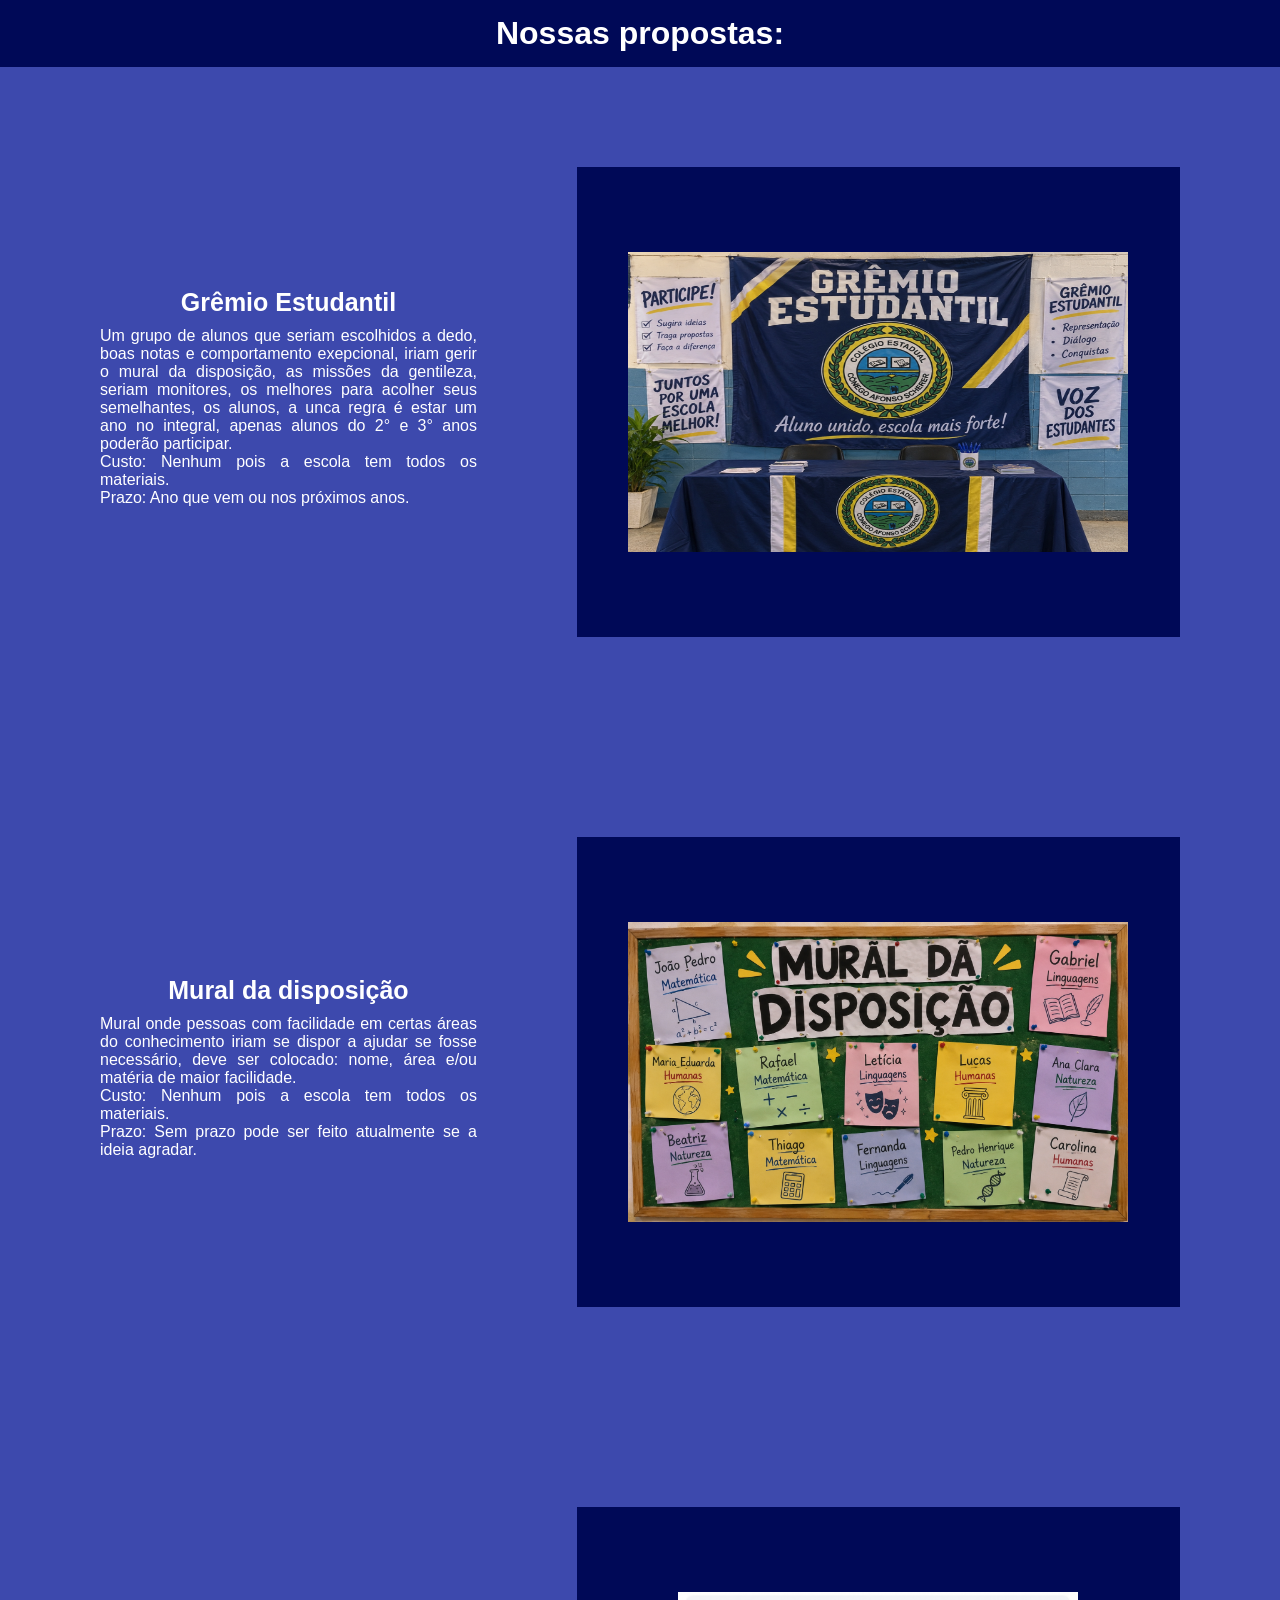
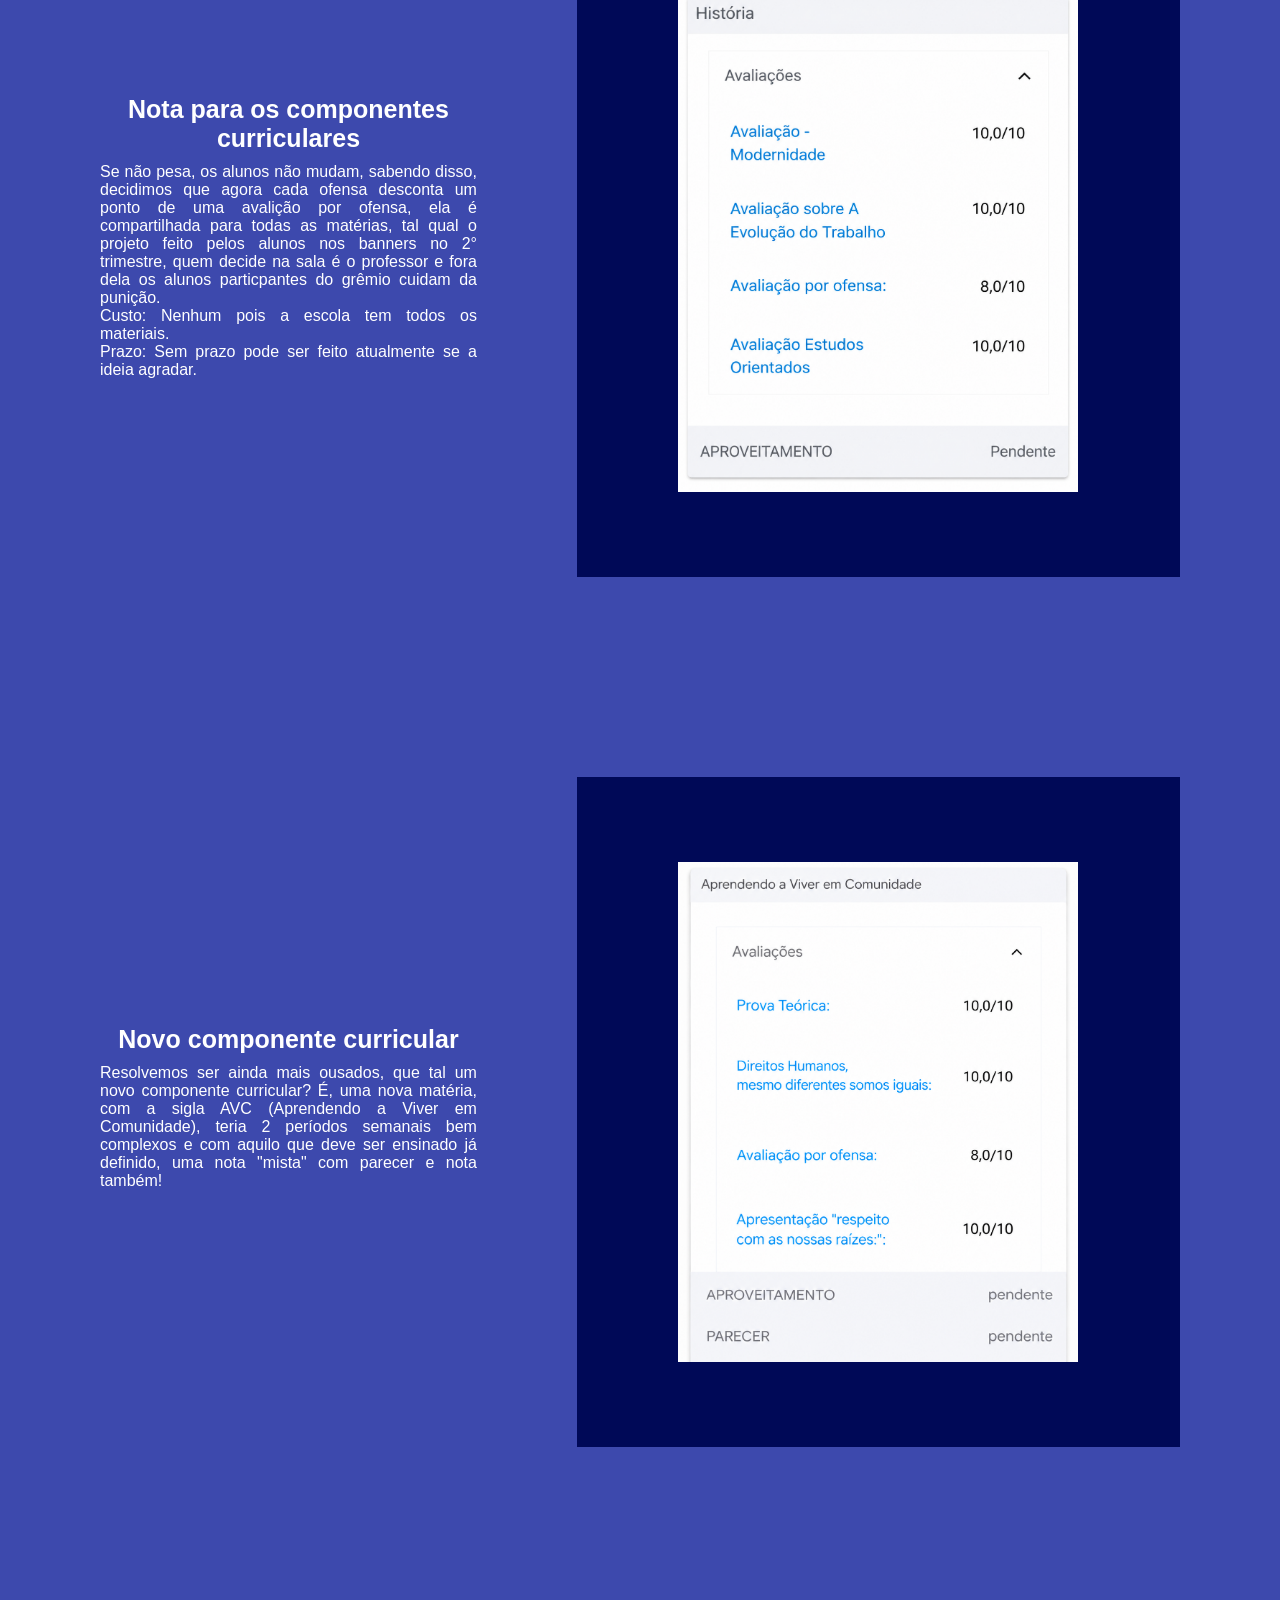
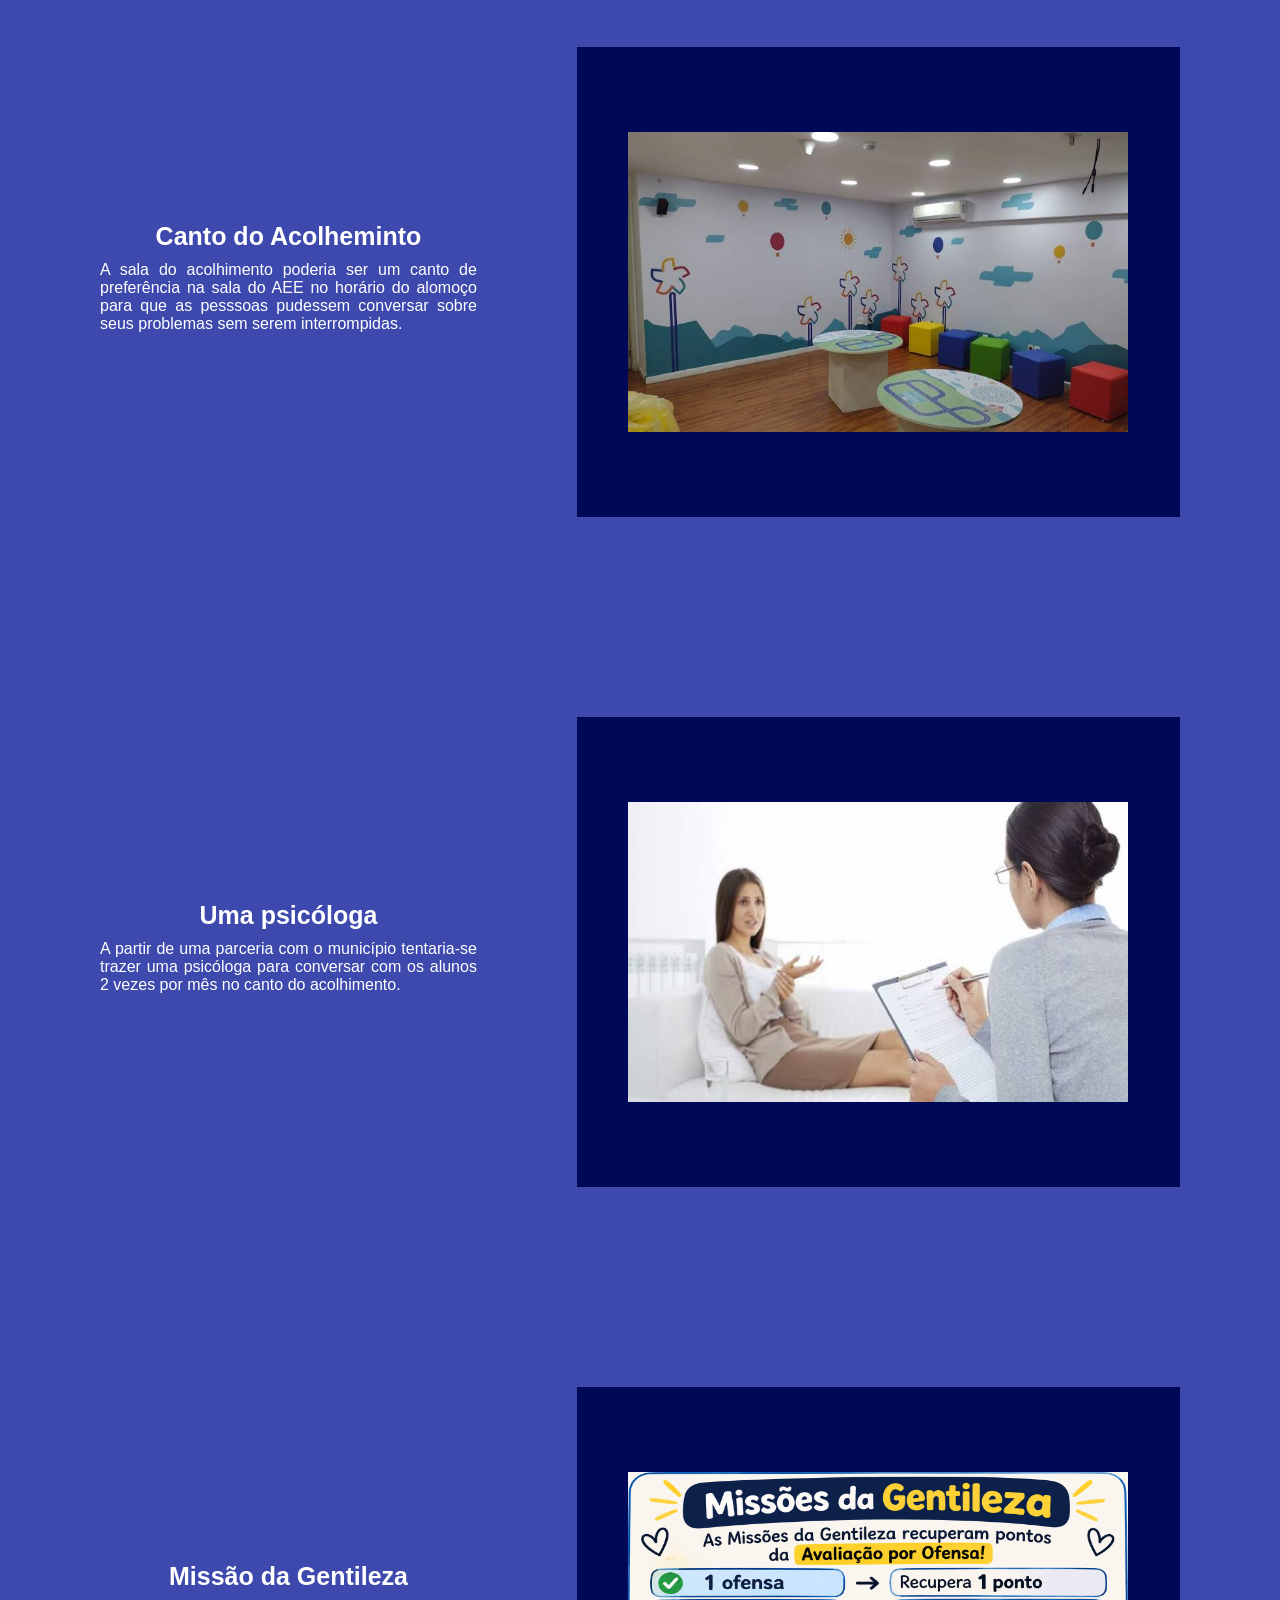
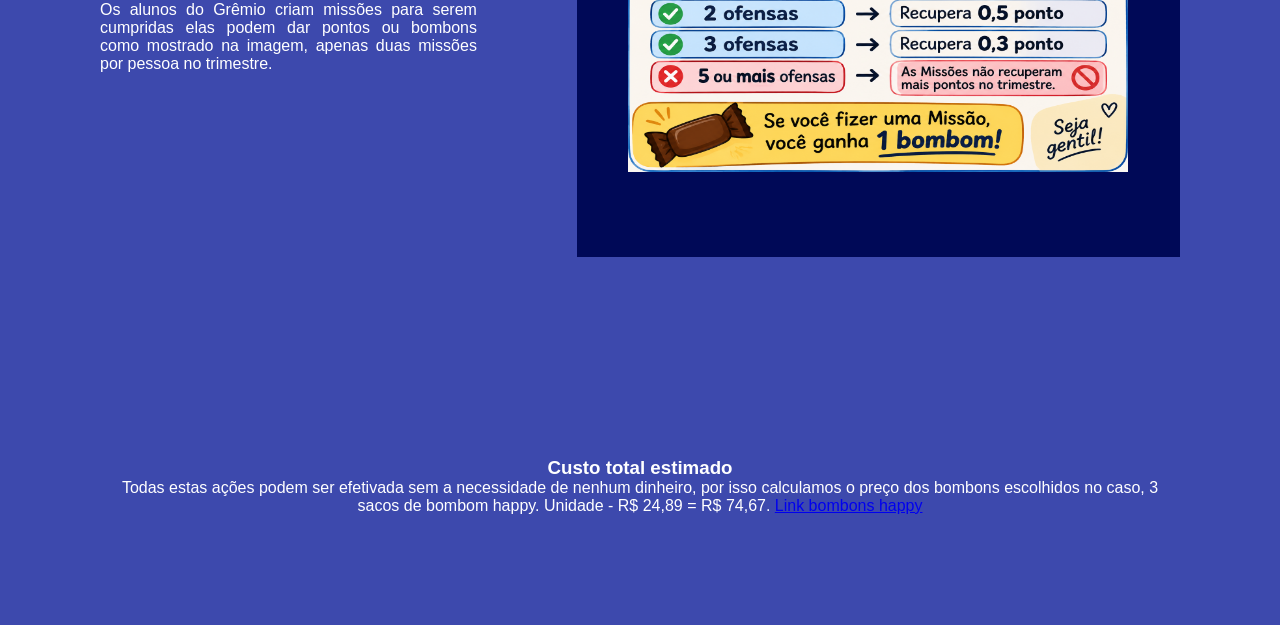
==== propostas.html @ c61bc933 "Add files via upload" ====
<!DOCTYPE html>
<html lang="pt-br">
<head>
    <meta charset="UTF-8">
    <meta name="viewport" content="width=device-width, initial-scale=1.0">
    <title>PROPOSTAS</title>
    <link rel="stylesheet" href="estilo-proposta.css">
</head>
<body>

    <header>
        <h1>Nossas propostas:</h1>
        </header>

        <section class="principal">
<nav class="textos">
<h1>Grêmio Estudantil</h1>
<p>Um grupo de alunos que seriam escolhidos a dedo, boas notas e comportamento exepcional, iriam gerir o mural da disposição, as missões da gentileza, seriam monitores, os melhores para acolher seus semelhantes, os alunos, a unca regra é estar um ano no integral, apenas alunos do 2° e 3° anos poderão participar.<br>
    Custo: Nenhum pois a escola tem todos os materiais. <br>
Prazo: Ano que vem ou nos próximos anos.</p>
</nav>

<nav class="imagem">
<img src="Grêmio_estudantil.png" alt="#">
</nav>
</section>

    <section class="principal">
<nav class="textos">
<h1>Mural da disposição</h1>
<p>Mural onde pessoas com facilidade em certas áreas do conhecimento iriam se dispor a ajudar se fosse necessário, deve ser colocado: nome, área e/ou matéria de maior facilidade. <br>
    Custo: Nenhum pois a escola tem todos os materiais. <br>
Prazo: Sem prazo pode ser feito atualmente se a ideia agradar.
</p>
</nav>
<nav class="imagem">
<img src="mural_da_disposicao.png" alt="#">
</nav>
</section>

</section>

<section class="principal">
<nav class="textos">
<h1>Nota para os componentes curriculares </h1>
<p>Se não pesa, os alunos não mudam, sabendo disso, decidimos que agora cada ofensa desconta um ponto de uma avalição por ofensa, ela é compartilhada para todas as matérias, tal qual o projeto feito pelos alunos nos banners no 2° trimestre, quem decide na sala é o professor e fora dela os alunos particpantes do grêmio cuidam da punição.<br>
    Custo: Nenhum pois a escola tem todos os materiais. <br>
Prazo: Sem prazo pode ser feito atualmente se a ideia agradar.
</p>
</nav>

<nav class="imagem-avaliação">
<img src="Avaliação_no_trimestre.png" alt="#">
</nav>
</section>

<section class="principal">
<nav class="textos">
<h1>Novo componente curricular</h1>
<p>Resolvemos ser ainda mais ousados, que tal um novo componente curricular? É, uma nova matéria, com a sigla AVC (Aprendendo a Viver em Comunidade), teria 2 períodos semanais bem complexos e com aquilo que deve ser ensinado já definido, uma nota "mista" com parecer e nota também!</p>
</nav>

<nav class="imagem-avaliação">
<img src="ACC_no_esvola.rs.jpeg" alt="#">
</nav>
</section>

<section class="principal">
<nav class="textos">
<h1>Canto do Acolheminto</h1>
<p>A sala do acolhimento poderia ser um canto de preferência na sala do AEE no horário do alomoço para que as pesssoas pudessem conversar sobre seus problemas sem serem interrompidas.</p>
</nav>

<nav class="imagem">
<img src="images (1).jpg" alt="#">
</nav>
</section>

<section class="principal">
<nav class="textos">
<h1>Uma psicóloga</h1>
<p>A partir de uma parceria com o município tentaria-se trazer uma psicóloga para conversar com os alunos 2 vezes por mês no canto do acolhimento.</p>
</nav>

<nav class="imagem">
<img src="images.jpg" alt="#">
</nav>
</section>

<section class="principal">
<nav class="textos">
<h1>Missão da Gentileza</h1>
<p>Os alunos do Grêmio criam missões para serem cumpridas elas podem dar pontos ou bombons como mostrado na imagem, apenas duas missões por pessoa no trimestre.</p>
</nav>

<nav class="imagem">
<img src="Tabela_missao=pontos.png" alt="#">
</nav>
</section>


<section class="principal">
<nav class="texto">
<h1>Custo total estimado</h1>
<p>Todas estas ações podem ser efetivada sem a necessidade de nenhum dinheiro, por isso calculamos o preço dos bombons escolhidos no caso, 3 sacos de bombom happy. Unidade - R$ 24,89 = R$ 74,67. <a href="https://www.docemalu.com.br/bombons-sortidos-happy-end-400g---jazam-112360/p?srsltid=AYCX9vK2hyTwc2IkwRJ2m3hssxT3ZAmFHJpSSJJ9kpph8-y9R8guoxyR" target="_blank">Link bombons happy</a></p></nav>
</body>
</html>
---- estilo-proposta.css ----
*{
    margin: 0;
    padding: 0;
    box-sizing: border-box;
}
body{
    font-family: Arial, Helvetica, sans-serif;
    background: rgb(98, 108, 167);
}
header{
    display: flex;
    justify-content: center;
    align-items: center;
    padding: 15px;
    background: rgb(0, 9, 87) ;
    color: white;
    Transition: 0.7s;
}





.principal{
    background: rgb(61, 73, 173);
    align-items: center;
    justify-content: space-between;
    display: flex;
    padding: 100px;
}

.textos{
    color: white;
    width: 2500px;
    text-align: center;
    
}

.textos h1{
    font-size :25px;
    
}

.textos p{
    text-align: justify;
    transition: 0.7s;
}
.textos h1, p{
    margin-bottom: 10px;
}

.imagem-avaliação{
height: 670px;
    width: 4000px;
    background-color: rgb(0, 9, 87);
    align-items: center;
    justify-content: center;
    display: flex;
    margin-left: 100px ;}

    .imagem-avaliação img{
    height: 500px;
    width: 400px;
}

.imagem{
    height: 470px;
    width: 4000px;
    background-color: rgb(0, 9, 87);
    align-items: center;
    justify-content: center;
    display: flex;
    margin-left: 100px ;
}

.imagem img{
    height: 300px;
    width: 500px;
}

.texto{
     color: white;
    width: 2500px;
    text-align: center;
}


.textos p:hover{
    color: rgb(0, 183, 255);
    font-size: 20px;}


    header:hover{
       color: rgb(0, 183, 255);
    font-size: 40px;
    }
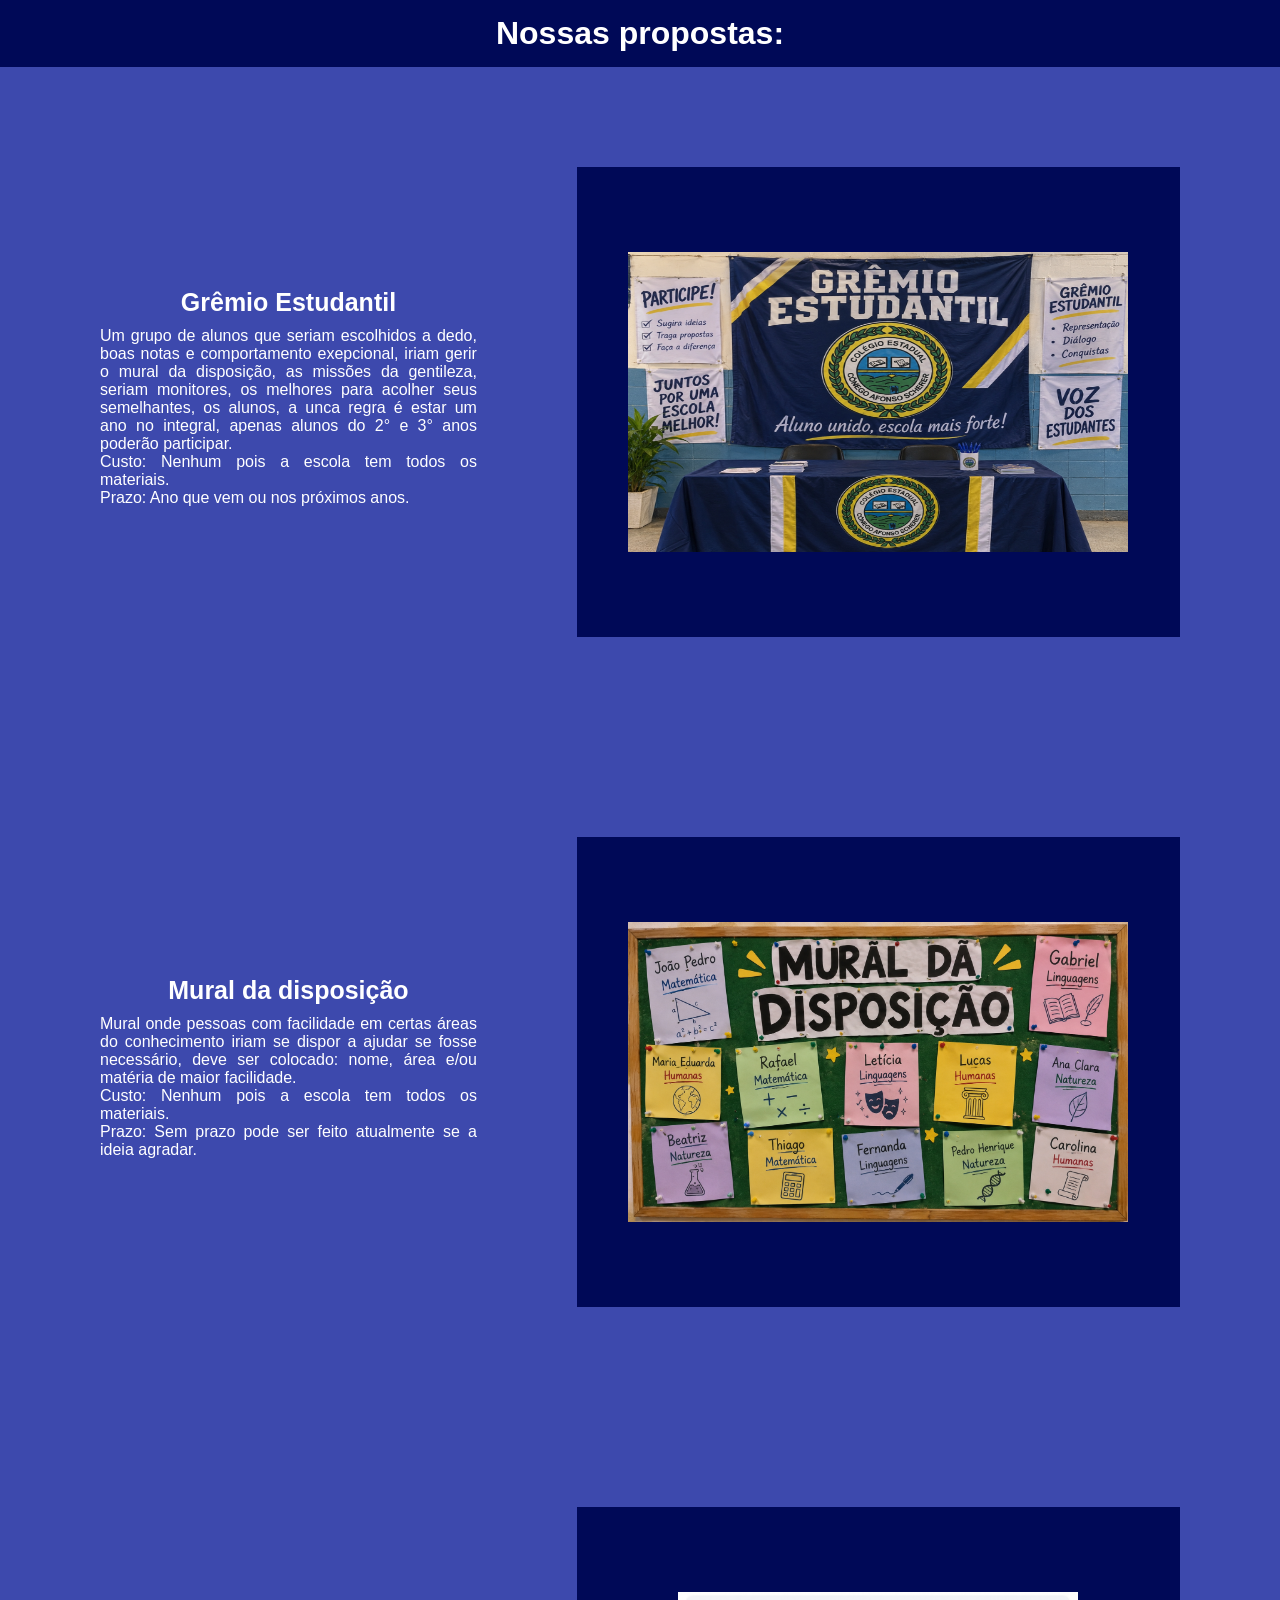
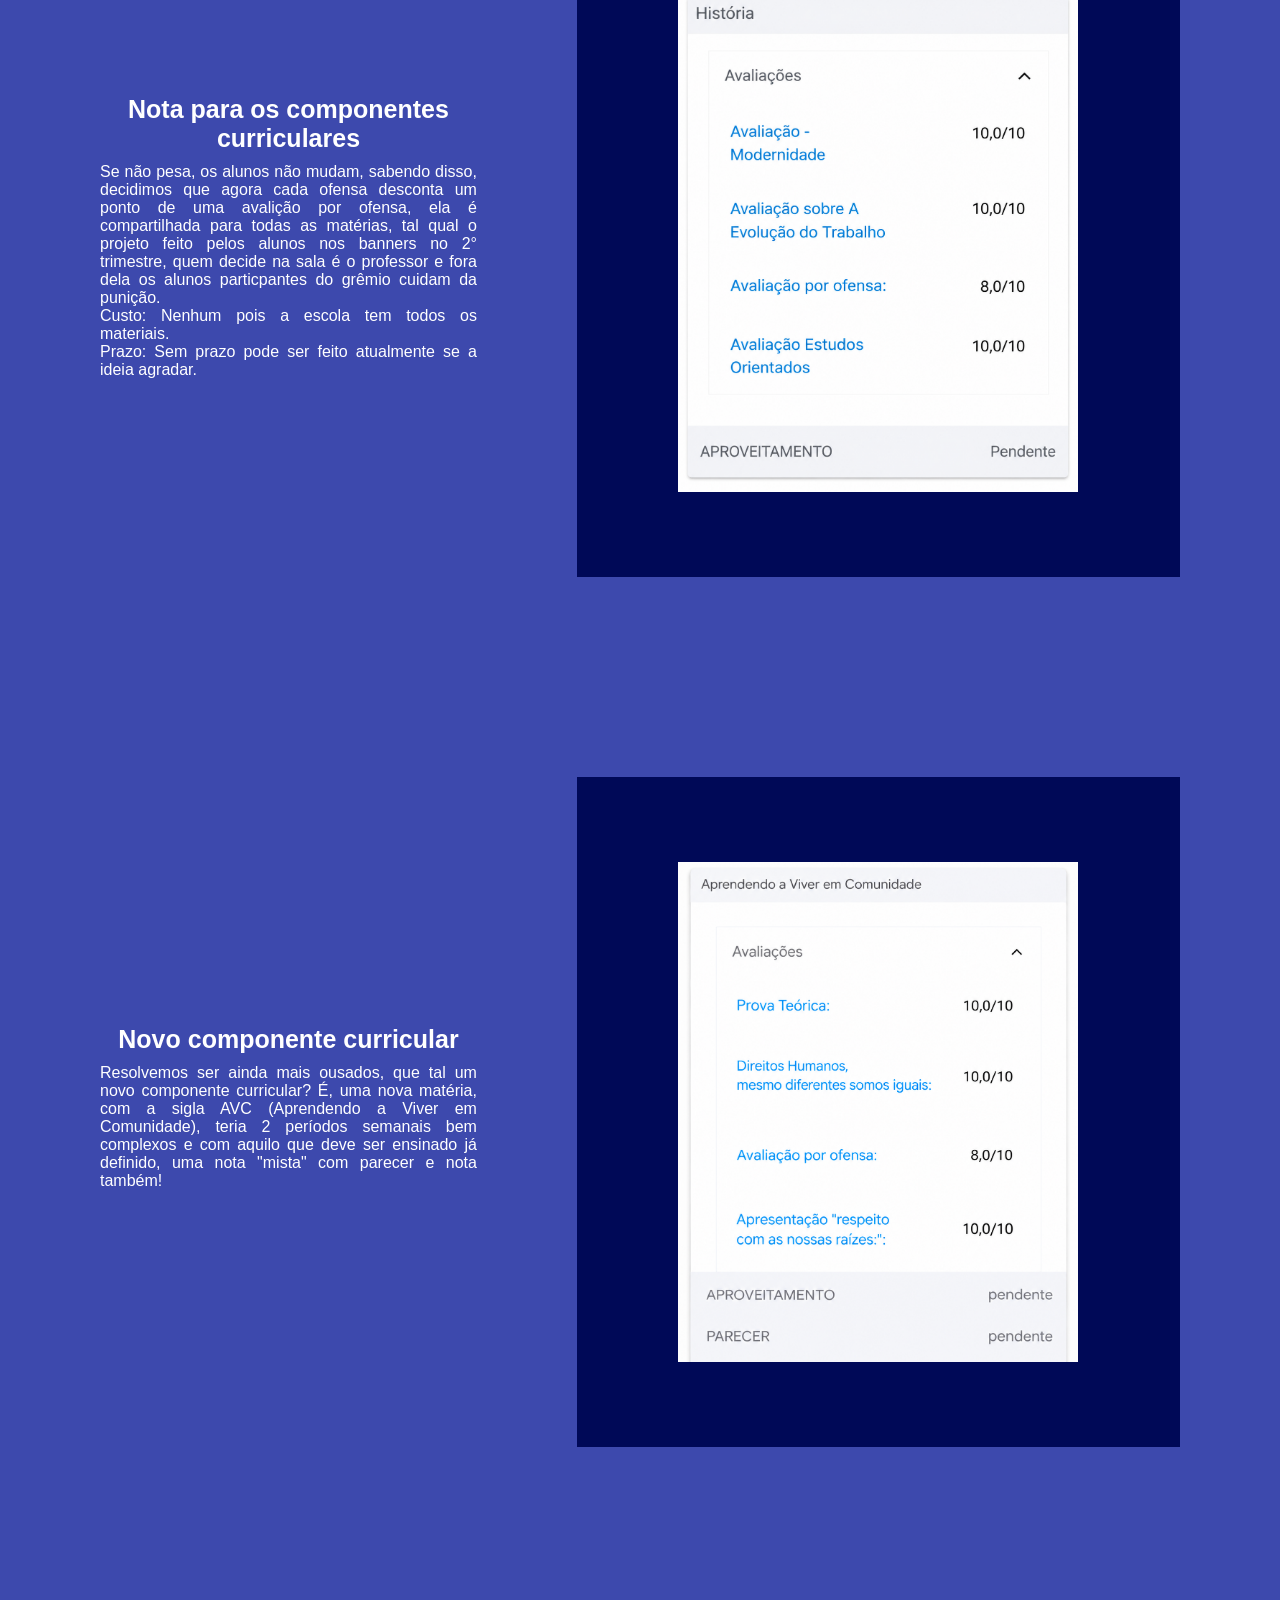
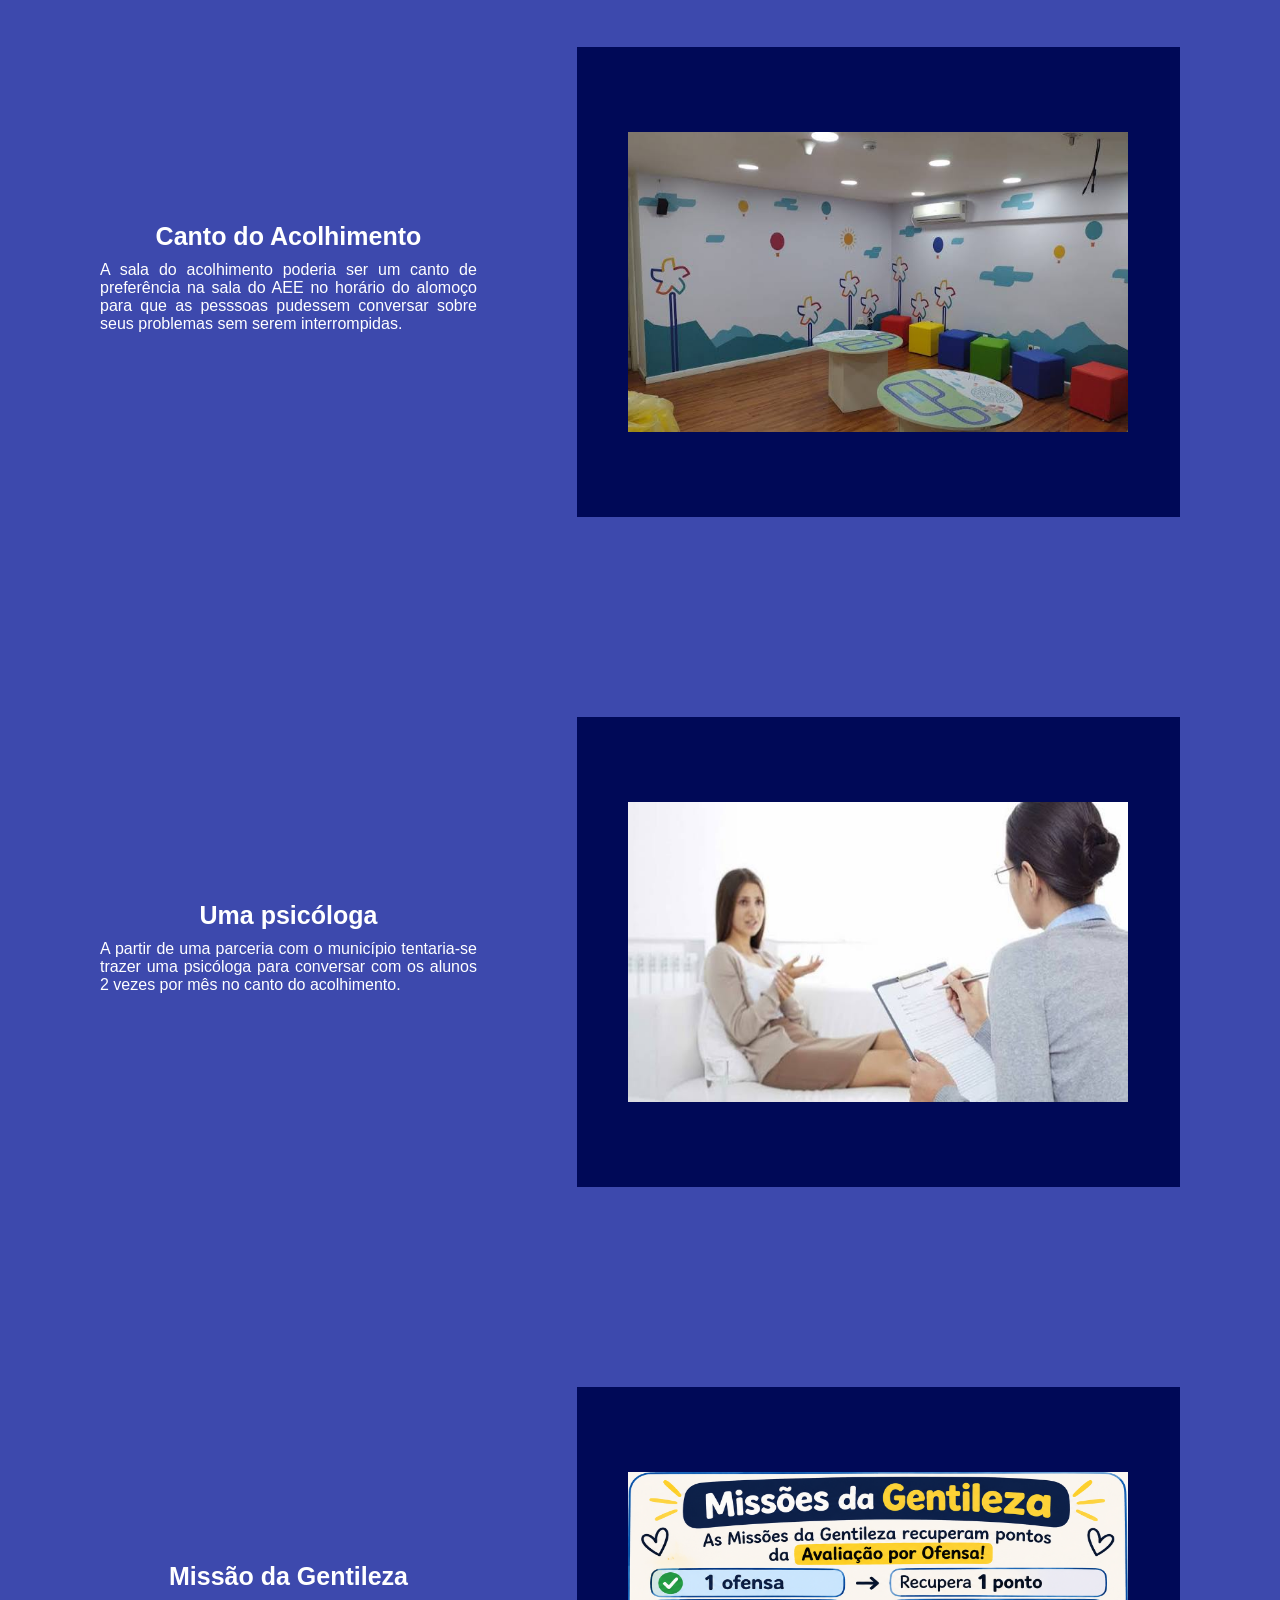
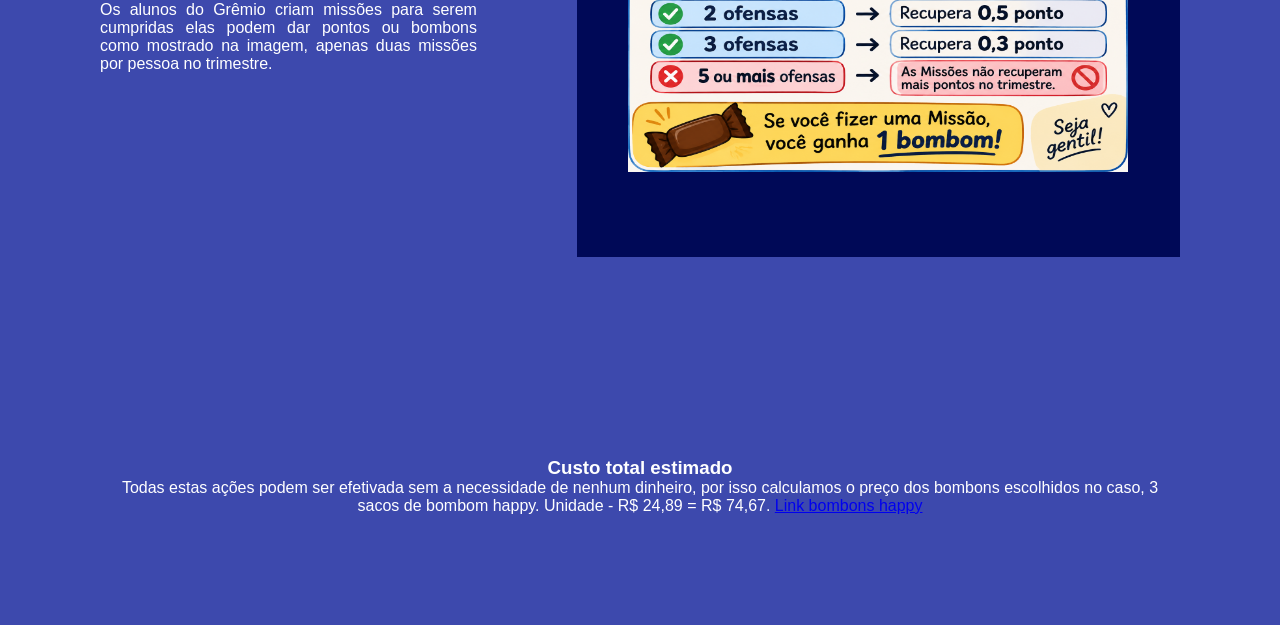
==== commit b7902fbb: "Fix HTML encoding issues in propostas.html" ====
--- a/propostas.html
+++ b/propostas.html
@@ -67,7 +67,7 @@
 
 <section class="principal">
 <nav class="textos">
-<h1>Canto do Acolheminto</h1>
+<h1>Canto do Acolhimento</h1>
 <p>A sala do acolhimento poderia ser um canto de preferência na sala do AEE no horário do alomoço para que as pesssoas pudessem conversar sobre seus problemas sem serem interrompidas.</p>
 </nav>
 
@@ -104,4 +104,4 @@
 <h1>Custo total estimado</h1>
 <p>Todas estas ações podem ser efetivada sem a necessidade de nenhum dinheiro, por isso calculamos o preço dos bombons escolhidos no caso, 3 sacos de bombom happy. Unidade - R$ 24,89 = R$ 74,67. <a href="https://www.docemalu.com.br/bombons-sortidos-happy-end-400g---jazam-112360/p?srsltid=AYCX9vK2hyTwc2IkwRJ2m3hssxT3ZAmFHJpSSJJ9kpph8-y9R8guoxyR" target="_blank">Link bombons happy</a></p></nav>
 </body>
-</html>+</html>
